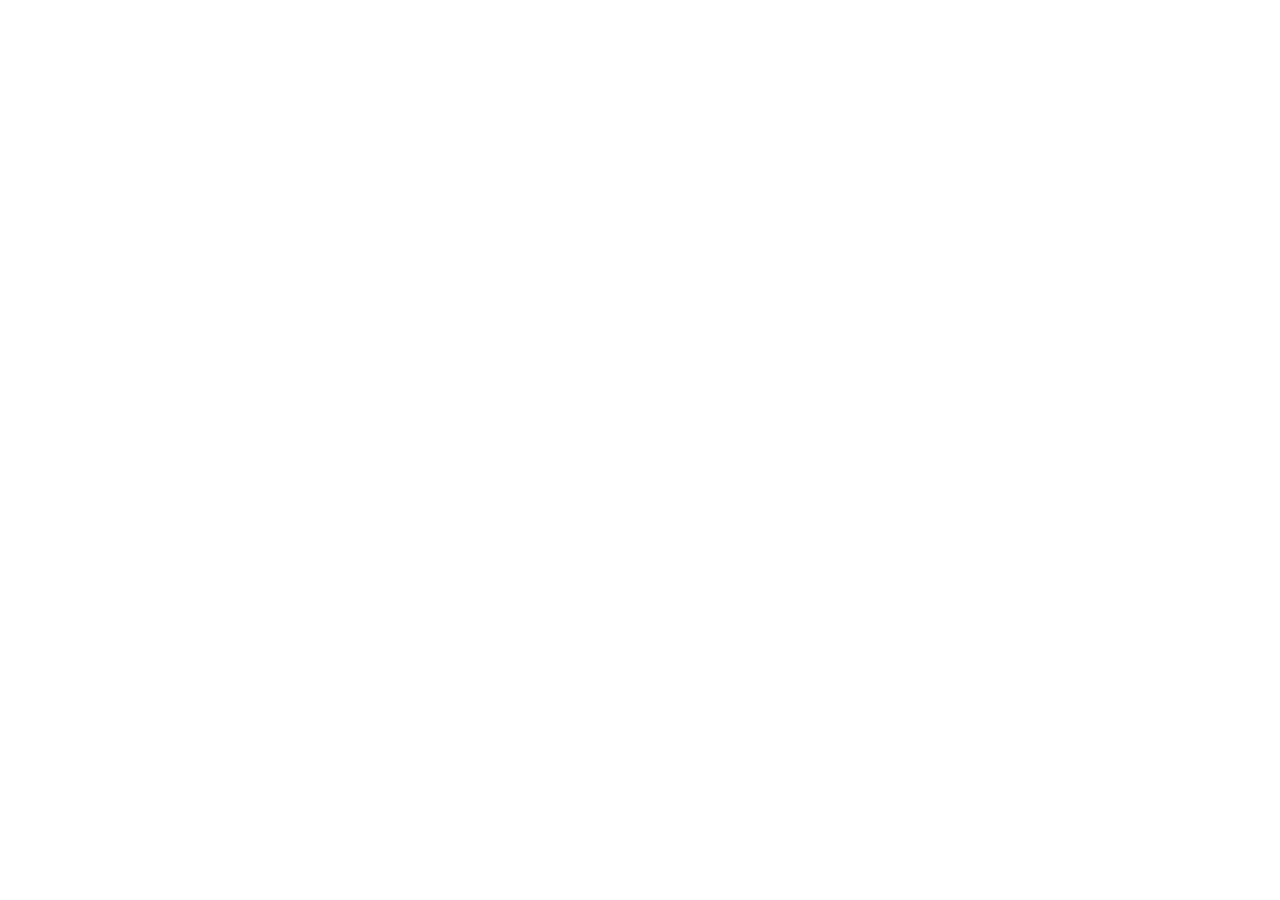
==== index.html @ 6ce9b116 "Initial commit" ====
<!doctype html>
<html lang="en">
  <head>
    <meta charset="UTF-8" />
    <meta name="viewport" content="width=device-width, initial-scale=1.0" />
    <title>GLITCH: Escape the Simulation</title>
    <link rel="stylesheet" href="styles.css" />
  </head>
  <body>
    <script src="main.js"></script>
  </body>
</html>
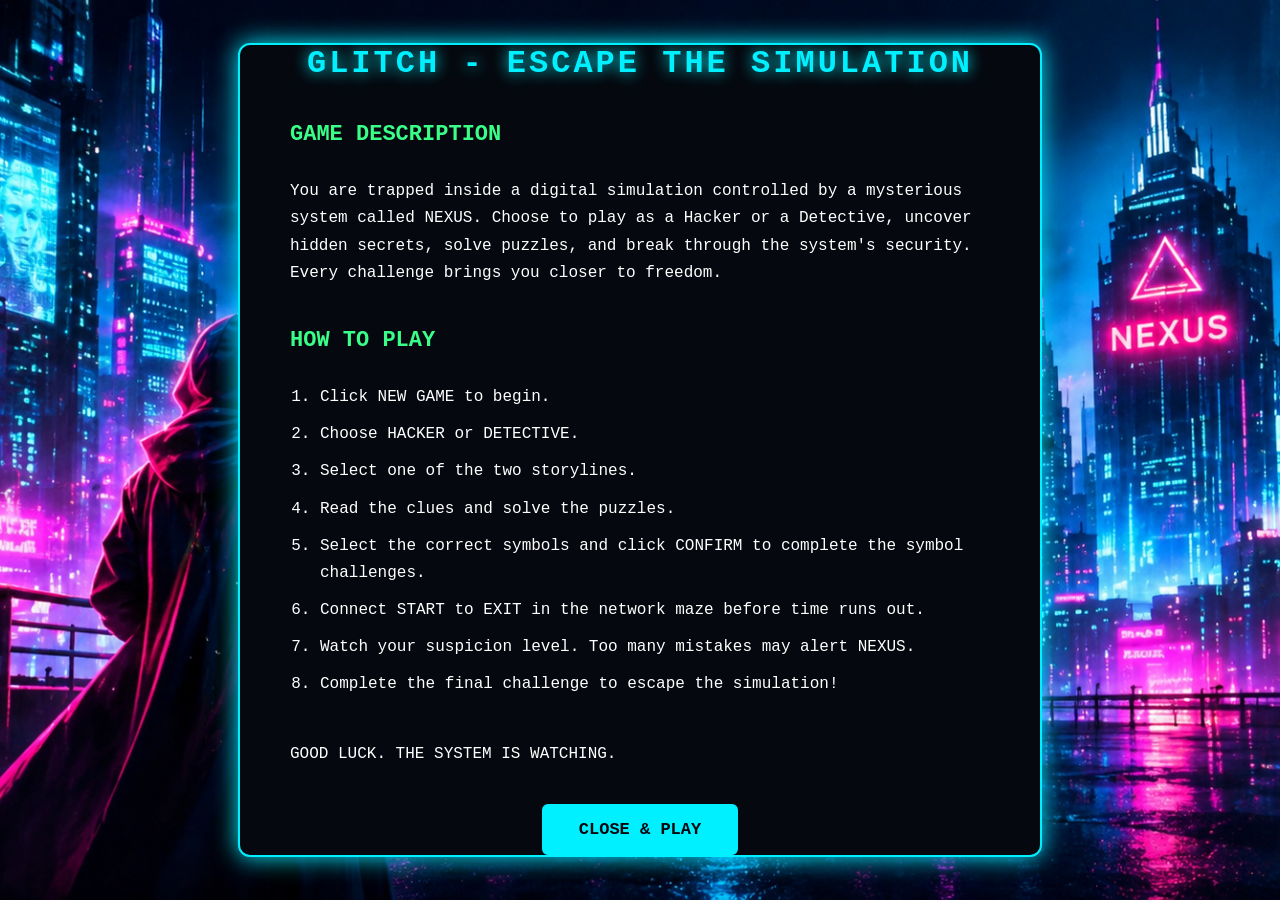
==== commit aef76996: "Change index.html file location" ====
--- a/index.html
+++ b/index.html
@@ -4,9 +4,70 @@
     <meta charset="UTF-8" />
     <meta name="viewport" content="width=device-width, initial-scale=1.0" />
     <title>GLITCH: Escape the Simulation</title>
-    <link rel="stylesheet" href="styles.css" />
+    <link rel="stylesheet" href="./CSS/styles.css" />
+    <link rel="stylesheet" href="./CSS/index.css" />
   </head>
   <body>
-    <script src="main.js"></script>
+    <h1>GLITCH - ESCAPE THE SIMULATION</h1>
+
+    <h2>GAME DESCRIPTION</h2>
+
+    <p>
+      You are trapped inside a digital simulation controlled by a mysterious
+      system called NEXUS. Choose to play as a Hacker or a Detective, uncover
+      hidden secrets, solve puzzles, and break through the system's security.
+      Every challenge brings you closer to freedom.
+    </p>
+
+    <h2>HOW TO PLAY</h2>
+
+    <ol>
+      <li>Click NEW GAME to begin.</li>
+      <li>Choose HACKER or DETECTIVE.</li>
+      <li>Select one of the two storylines.</li>
+      <li>Read the clues and solve the puzzles.</li>
+      <li>
+        Select the correct symbols and click CONFIRM to complete the symbol
+        challenges.
+      </li>
+      <li>Connect START to EXIT in the network maze before time runs out.</li>
+      <li>Watch your suspicion level. Too many mistakes may alert NEXUS.</li>
+      <li>Complete the final challenge to escape the simulation!</li>
+    </ol>
+
+    <p>GOOD LUCK. THE SYSTEM IS WATCHING.</p>
+
+    <a href="./HTML/menu.html" class="close-btn">CLOSE & PLAY</a>
+
+    <script src="./JavaScript/main.js"></script>
+
+    <!--
+
+TEAM CONTRIBUTIONS
+
+
+This project was developed collaboratively by
+four team members. Each member was responsible
+for the implementation of specific components
+of the game.
+
+Anna:
+Responsible for the development and implementation
+of the network maze game.
+
+Monika:
+Responsible for the development and implementation
+of the index pages, main menu, and story game.
+
+Diya:
+Responsible for the development and implementation
+of the password game.
+
+Mariem:
+Responsible for the development and implementation
+of the pattern game.
+
+
+-->
   </body>
 </html>
--- a/CSS/index.css
+++ b/CSS/index.css
@@ -0,0 +1,171 @@
+/* =====================================
+   GLITCH - GAME INSTRUCTIONS
+===================================== */
+
+/* GENERAL SETTINGS */
+
+* {
+  box-sizing: border-box;
+}
+
+body {
+  margin: 0;
+  min-height: 100vh;
+  padding: 30px 20px;
+
+  background-color: #05080f;
+  background-image: url("../Images/GLITCH_background.png");
+  background-size: cover;
+  background-position: center;
+  background-repeat: no-repeat;
+  background-attachment: fixed;
+
+  color: white;
+  font-family: "Courier New", monospace;
+
+  display: flex;
+  flex-direction: column;
+  align-items: center;
+  justify-content: center;
+}
+
+/* SOLID NEON FRAME */
+
+body::before {
+  content: "";
+  position: fixed;
+
+  width: 800px;
+  max-width: calc(100% - 30px);
+  height: 90vh;
+
+  background-color: #05080f;
+
+  border: 2px solid #00f0ff;
+  border-radius: 12px;
+
+  box-shadow: 0 0 25px #00f0ff;
+
+  z-index: 0;
+}
+
+/* CONTENT INSIDE FRAME */
+
+h1,
+h2,
+p,
+ol {
+  position: relative;
+  z-index: 1;
+
+  width: 100%;
+  max-width: 700px;
+}
+
+/* MAIN TITLE */
+
+h1 {
+  margin: 0 0 15px;
+
+  color: #00f0ff;
+  font-size: 32px;
+  text-align: center;
+  letter-spacing: 3px;
+
+  text-shadow: 0 0 15px #00f0ff;
+}
+
+/* SECTION TITLES */
+
+h2 {
+  color: #39ff88;
+  font-size: 22px;
+  margin-top: 25px;
+  margin-bottom: 15px;
+}
+
+/* GAME DESCRIPTION */
+
+p {
+  font-size: 16px;
+  line-height: 1.7;
+}
+
+/* HOW TO PLAY */
+
+ol {
+  padding-left: 30px;
+}
+
+li {
+  font-size: 16px;
+  line-height: 1.7;
+  margin-bottom: 10px;
+}
+
+/* FINAL MESSAGE */
+
+body > p:last-child {
+  color: #ff2e63;
+  font-weight: bold;
+  text-align: center;
+  margin-top: 25px;
+}
+
+/* MOBILE */
+
+@media (max-width: 600px) {
+  body {
+    padding: 25px;
+  }
+
+  body::before {
+    width: calc(100% - 20px);
+    height: 95vh;
+  }
+
+  h1 {
+    font-size: 23px;
+  }
+
+  h2 {
+    font-size: 18px;
+  }
+
+  p,
+  li {
+    font-size: 14px;
+  }
+}
+
+/* CLOSE DESCRIPTION AND START GAME */
+
+.close-btn {
+  position: relative;
+  z-index: 1;
+
+  display: inline-block;
+  margin-top: 20px;
+  padding: 14px 35px;
+
+  background-color: #00f0ff;
+  color: #05080f;
+
+  border: 2px solid #00f0ff;
+  border-radius: 6px;
+
+  font-family: "Courier New", monospace;
+  font-size: 17px;
+  font-weight: bold;
+
+  text-decoration: none;
+  text-align: center;
+
+  cursor: pointer;
+}
+
+.close-btn:hover {
+  background-color: #05080f;
+  color: #00f0ff;
+  box-shadow: 0 0 20px #00f0ff;
+}
